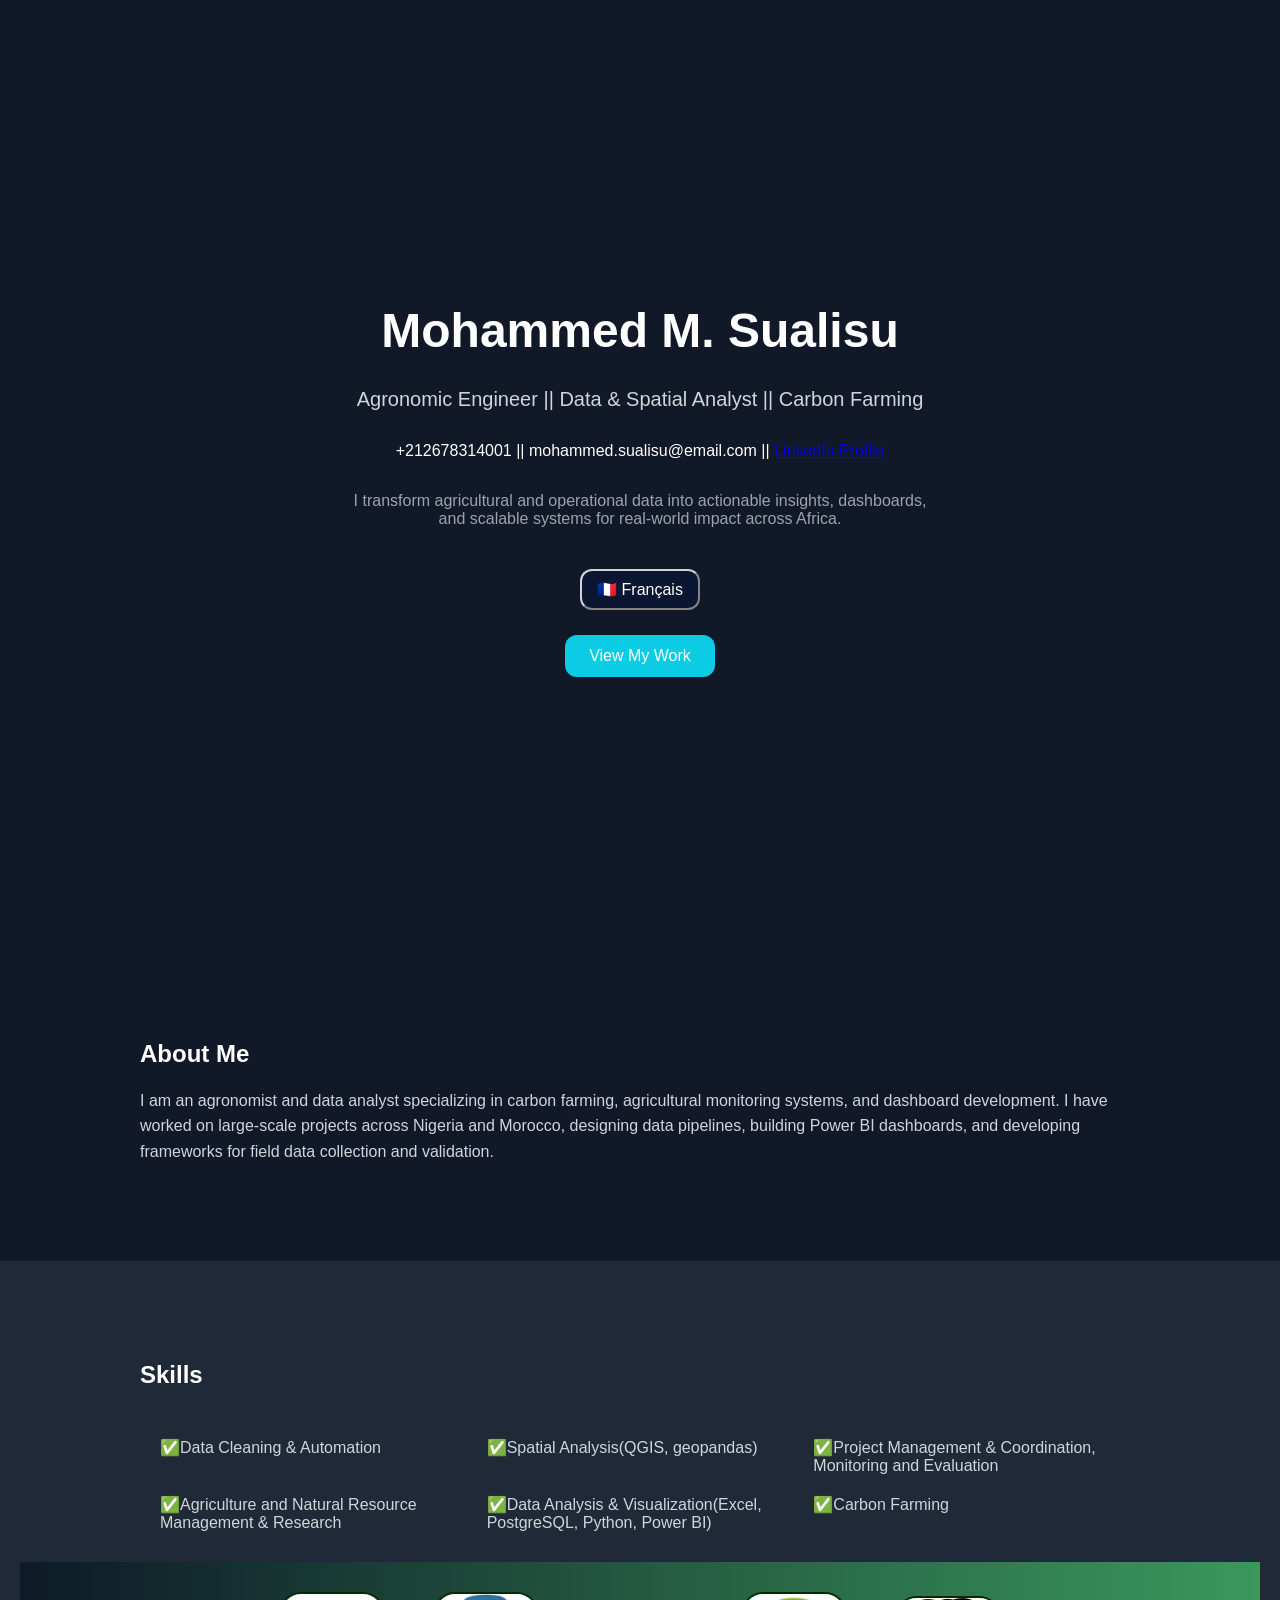
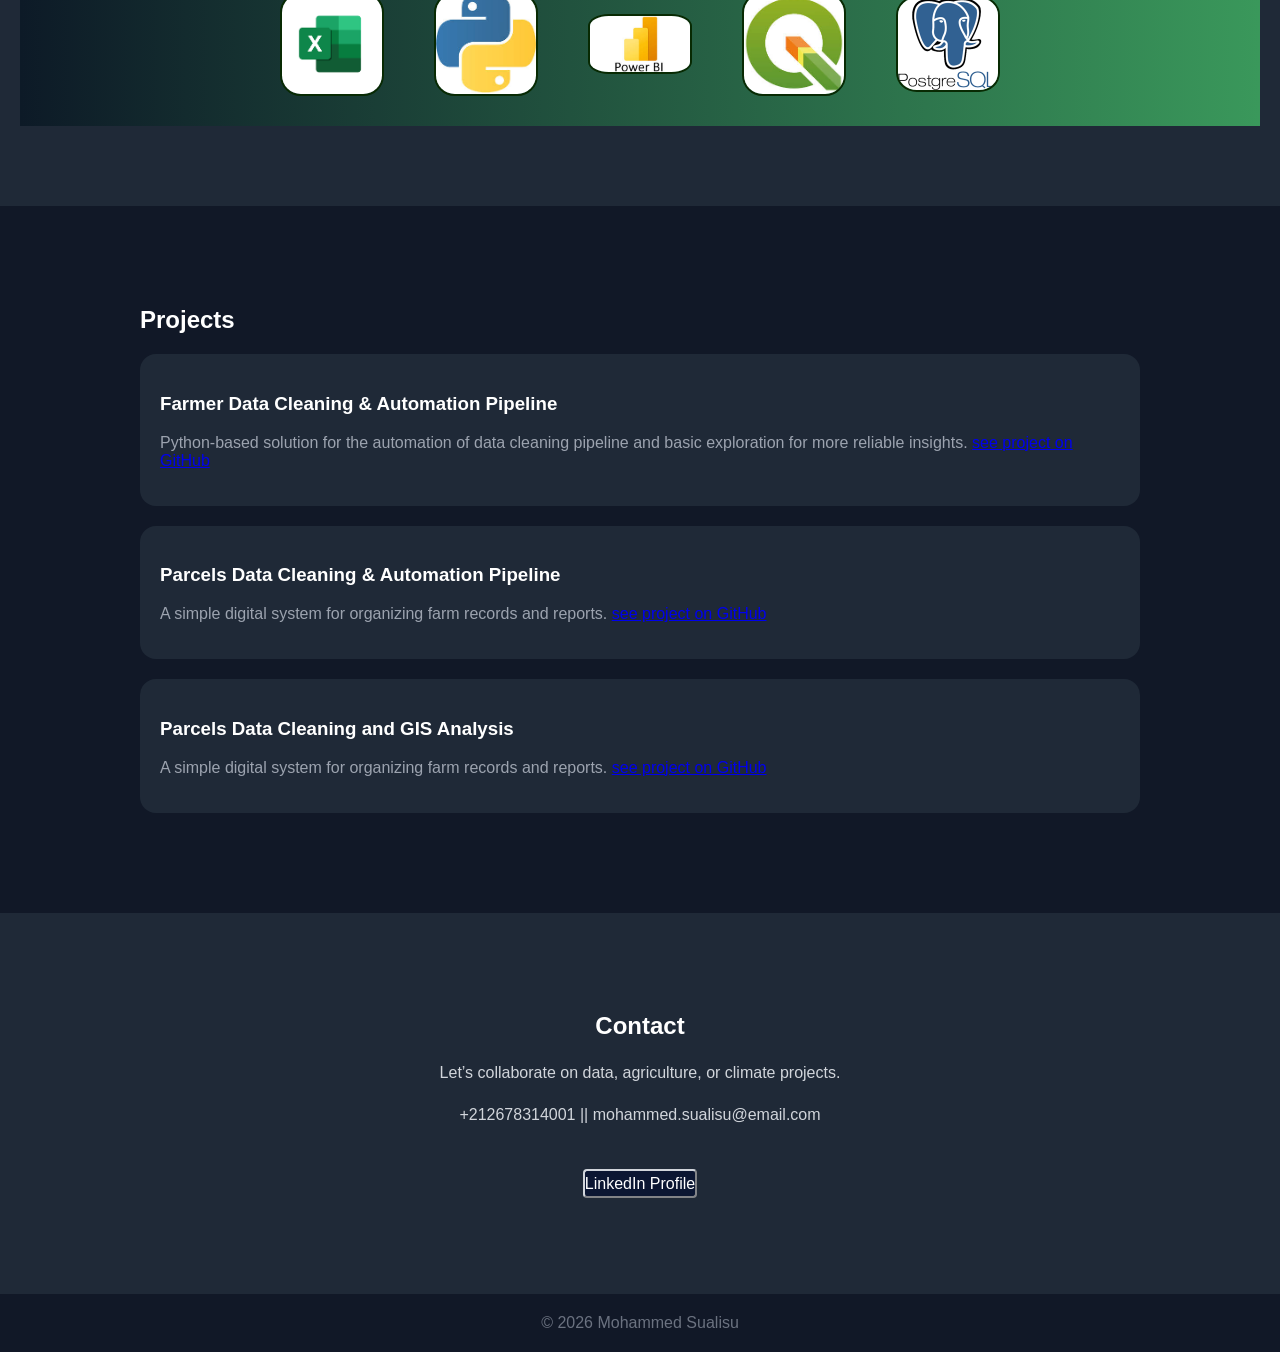
==== index.html @ 823bf93a "Set index.html and language structure" ====
<!DOCTYPE html>
<html lang="en">
<head>
  <meta charset="UTF-8">
  <meta name="viewport" content="width=device-width, initial-scale=1.0">
  <title>Mohammed Sualisu | Data Analyst & Agronomist</title>
  <link rel="stylesheet" href="style_real.css">
</head>

<body>

  <!-- Hero Section -->
  <section class="hero">
    <h1>Mohammed M. Sualisu</h1>
    <p class="subtitle"> Agronomic Engineer || Data & Spatial Analyst || Carbon Farming</p>
     <p>+212678314001 || mohammed.sualisu@email.com || <a href="https://www.linkedin.com/in/mohammed-sualisu/" target="_blank">LinkedIn Profile</a></p>
    <p class="description">
      I transform agricultural and operational data into actionable insights, dashboards, and scalable systems for real-world impact across Africa.
    </p>
    <a href="french.html" class="btn_1">🇫🇷 Français</a>
    <a href="#projects" class="btn">View My Work</a>
  </section>

  <!-- About Section -->
  <section class="about">
    <div class="container">
      <h2>About Me</h2>
      <p>
        I am an agronomist and data analyst specializing in carbon farming, agricultural monitoring systems, and dashboard development. 
        I have worked on large-scale projects across Nigeria and Morocco, designing data pipelines, building Power BI dashboards, 
        and developing frameworks for field data collection and validation.
      </p>
    </div>
  </section>


  <!-- Skills Section -->
  <section class="skills">
    <div class="container">
      <h2>Skills</h2>
      <div class="skills-grid">
        <div>✅Data Cleaning & Automation</div>
        <div>✅Spatial Analysis(QGIS, geopandas)</div>
        <div>✅Project Management & Coordination, Monitoring and Evaluation</div>
        <div>✅Agriculture and Natural Resource Management & Research</div>
        <div>✅Data Analysis & Visualization(Excel, PostgreSQL, Python, Power BI)</div>
        <div>✅Carbon Farming</div>
      </div>
    </div>
    <div class="skills-logos">
        <img src="excel.png" alt="Excel logo">
        <img src="python logo.jpeg" alt="Python logo">
        <img src="power bi logo.jpeg" alt="Power BI logo">
        <img src="qgis_logo.jpeg" alt="QGIS logo">
        <img src="postgresql.png" alt="PostgreSQL logo">
    </div>
  </section>

  <!-- Projects Section -->
  <section id="projects" class="projects">
    <div class="container">
      <h2>Projects</h2>

      <div class="project-card">
            <h3>Farmer Data Cleaning & Automation Pipeline</h3>
                <p>Python-based solution for the automation of data
             cleaning  pipeline and basic exploration for more reliable insights.
             <a href="https://github.com/mohammedmsualisu-lab/farmer-data-pipeline" 
             target="_blank" class="link-box">see project on GitHub</a>
                </p>
      </div>

      <div class="project-card">
        <h3>Parcels Data Cleaning & Automation Pipeline</h3>
            <p>A simple digital system for organizing farm records and reports.
            <a href="https://github.com/mohammedmsualisu-lab/parcels-data-pipeline" 
            target="_blank">see project on GitHub</a></p>
      </div>

      <div class="project-card">
        <h3>Parcels Data Cleaning and GIS Analysis</h3>
        <p>A simple digital system for organizing farm records and reports.
            <a href="https://github.com/mohammedmsualisu-lab/parcels-data-pipeline" 
            target="_blank">see project on GitHub</a></p>

      </div>

    </div>
  </section>

  <!-- Contact Section -->
  <section class="contact">
    <h2>Contact</h2>
    <p>Let’s collaborate on data, agriculture, or climate projects.</p>
     <p>+212678314001 || mohammed.sualisu@email.com</p>
    <p><a href="https://www.linkedin.com/in/mohammed-sualisu/" target="_blank" class="lnk">LinkedIn Profile</a></p>
  </section>

  <footer>
    © 2026 Mohammed Sualisu
  </footer>

</body>
</html>
---- style_real.css ----
/* Global styles */
body {
  margin: 0;
  font-family: Arial, sans-serif;
  background-color: #111827;
  color: white;
}

/* Containers */
.container {
  max-width: 1000px;
  margin: auto;
  padding: 0 20px;
  
}

/* Hero Section */
.hero {
  min-height: 100vh;
  display: flex;
  flex-direction: column;
  justify-content: center;
  align-items: center;
  text-align: center;
  padding: 20px;
}

.hero h1 {
  font-size: 48px;
  margin-bottom: 10px;
}

.subtitle {
  font-size: 20px;
  color: #d1d5db;
  margin-bottom: 15px;
}

.description {
  max-width: 600px;
  color: #9ca3af;
}

.lnk {
      margin-top: 25px;
  background-color: #0b1632;
  padding: auto;
  border-radius: 4px;
  text-decoration: none;
  color: white;
  border: 2px solid #d1d5db;
  display: inline-block;
  transition: 0.6s;
  border-style: outset; 
}

.lnk:hover {
  background-color: #5fb27d;
}

.btn {
  margin-top: 25px;
  background-color: #0ccbe4;
  padding: 12px 24px;
  border-radius: 12px;
  text-decoration: none;
  color: white;
  display: inline-block;
  transition: 0.3s;
}

.btn_1 {
  margin-top: 25px;
  background-color: #0b1632;
  padding: 9px 15px;
  border-radius: 12px;
  text-decoration: none;
  color: white;
  border: 2px solid #d1d5db;
  display: inline-block;
  transition: 0.6s;
  border-style: outset;
}

.btn:hover {
  background-color: #4ade80;
}

.btn_1:hover {
  background-color: #5fb27d;
}

/* Sections */
section {
  padding: 80px 20px;
}

.about p,
.contact p {
  color: #d1d5db;
  line-height: 1.6;
}

/* Skills */
.skills {
  background-color: #1f2937;
  
}

.skills-grid {
  display: grid;
  grid-template-columns: repeat(2, 1fr);
  gap: 20px;
  color: #d1d5db;
  padding: 30px 20px;
  font-size: 16px;
}

@media (min-width: 768px) {
  .skills-grid {
    grid-template-columns: repeat(3, 1fr);
  }
}

.skills-logos {
  display: flex;
  gap: 50px;
  align-items: center;
  flex-wrap: wrap;
  justify-content: center;
  background: linear-gradient(to right, #0d1a27, #3a985b);
  align-items: center;
  padding: 30px 10px;

}

.skills-logos img {
  width: 100px;        /* control logo size */
  height: auto;
  text-align: center;
  border-radius: 20%;
  cursor: pointer;
  border: 2px solid #082a03;
  background-image: radial-gradient(circle, #5c0067 0%, #00d4ff 100%);
  transition: transform 0.2s ease, opacity 0.2s ease;
  
}

.skills-logos img:hover {
  transform: scale(1.2);
  opacity: 0.85;
}

/* Projects */
.project-card {
  background-color: #1f2937;
  padding: 20px;
  border-radius: 16px;
  margin-bottom: 20px;
}

.project-card p {
  color: #9ca3af;
}

/* Contact */
.contact {
  background-color: #1f2937;
  text-align: center;
}

/* Footer */
footer {
  text-align: center;
  padding: 20px;
  color: #6b7280;
}
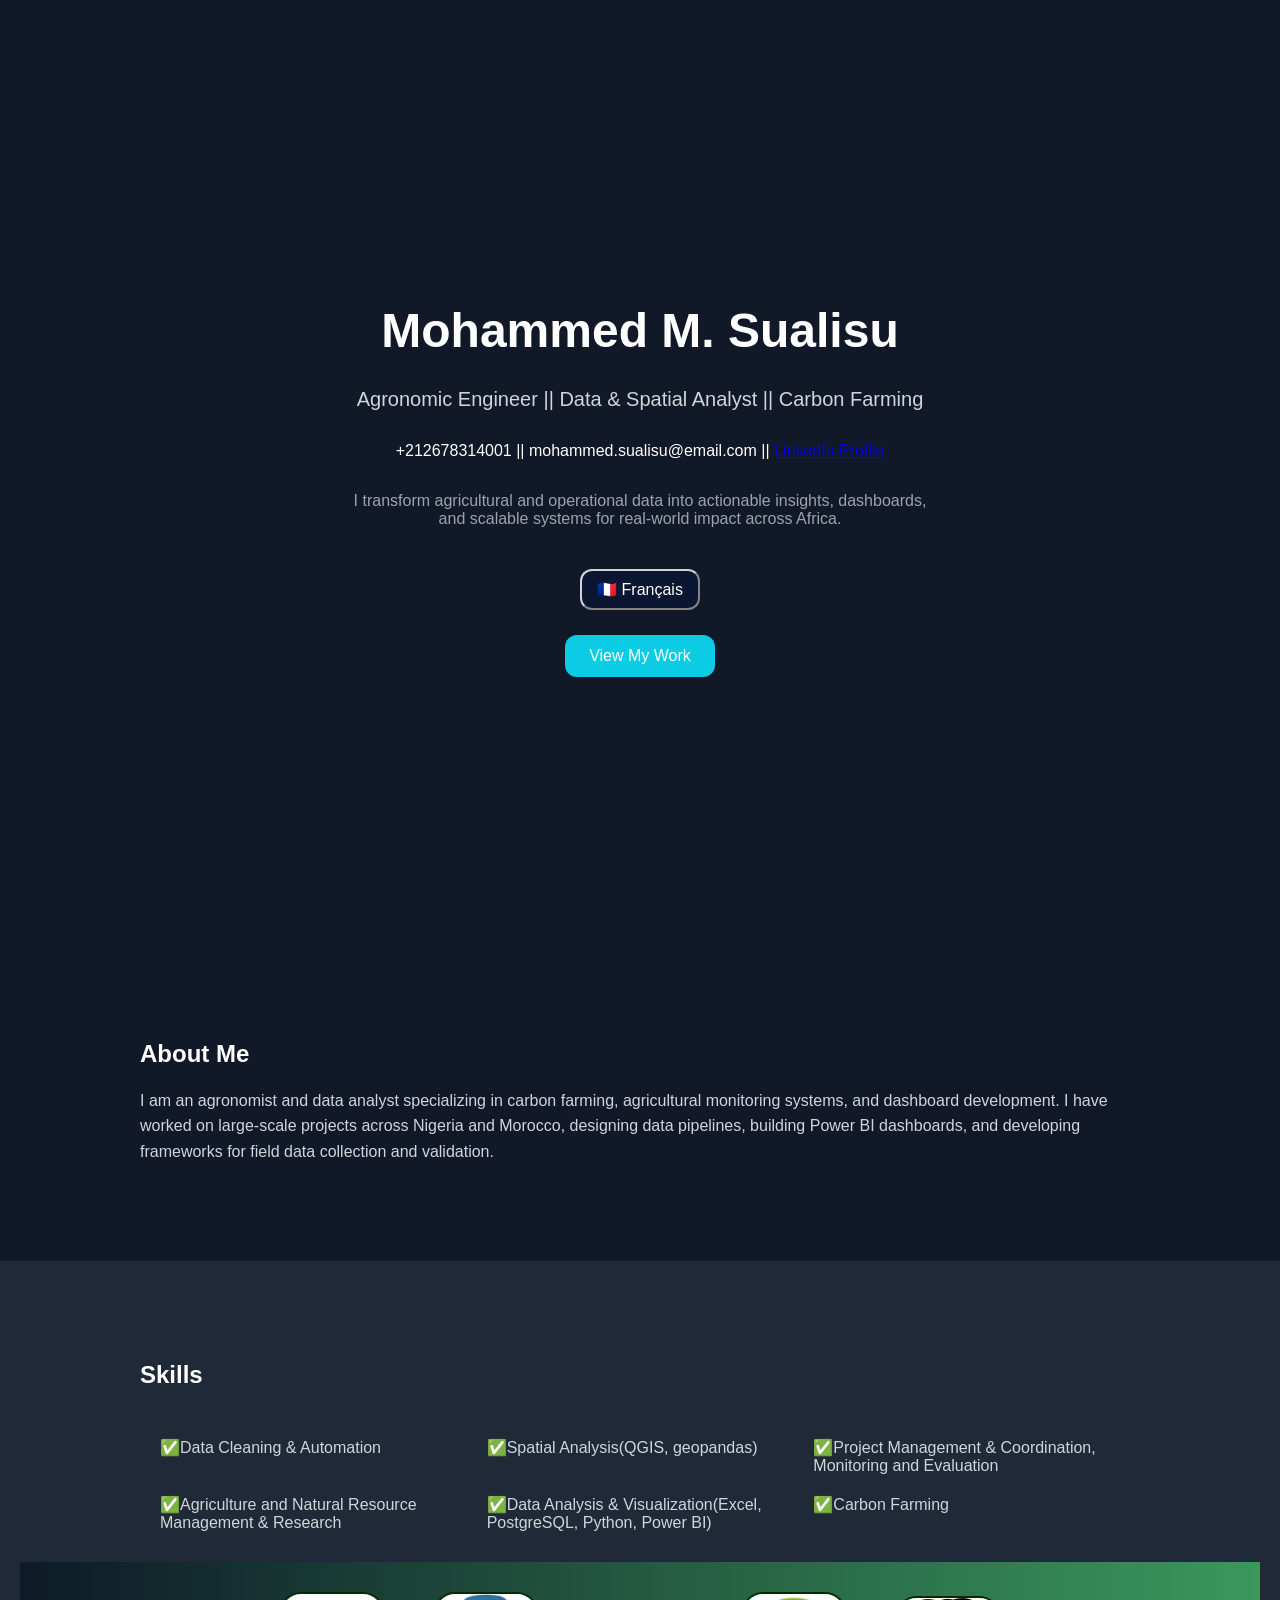
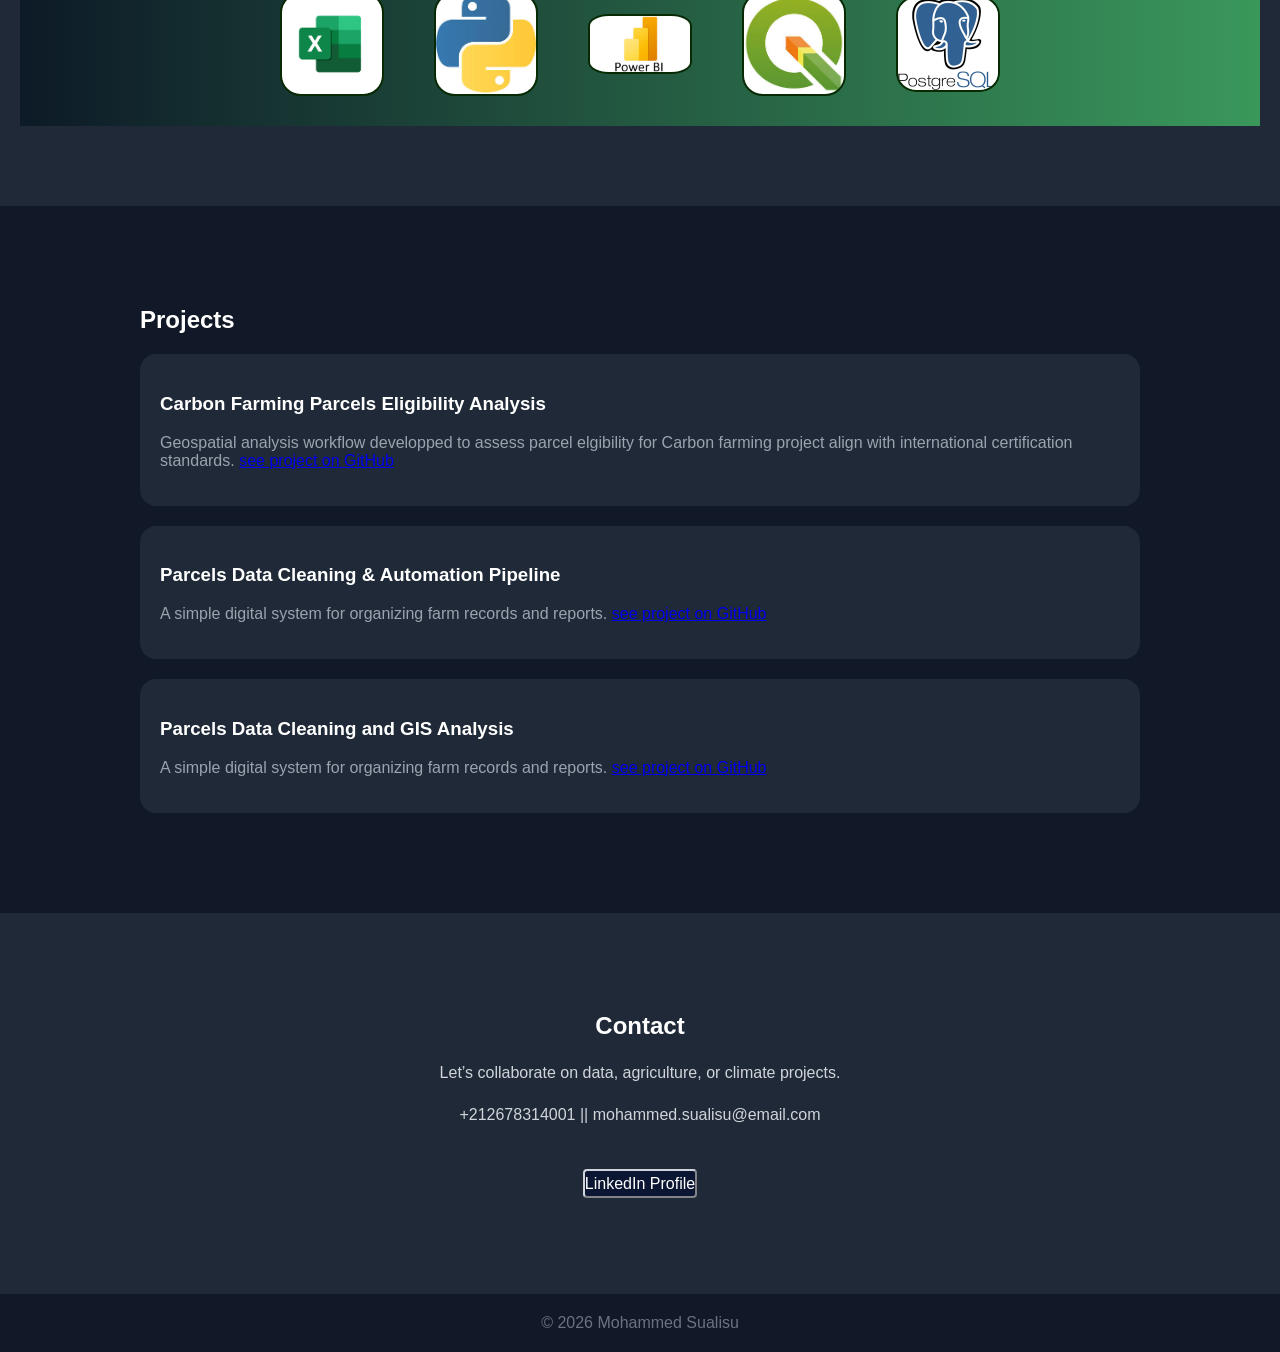
==== commit 327ba2ba: "new project added" ====
--- a/index.html
+++ b/index.html
@@ -13,7 +13,7 @@
   <section class="hero">
     <h1>Mohammed M. Sualisu</h1>
     <p class="subtitle"> Agronomic Engineer || Data & Spatial Analyst || Carbon Farming</p>
-     <p>+212678314001 || mohammed.sualisu@email.com || <a href="https://www.linkedin.com/in/mohammed-sualisu/" target="_blank">LinkedIn Profile</a></p>
+     <p>+212678314001 || mohammed.sualisu@email.com || <a href="https://www.linkedin.com/in/m-sualisu-mohammed-2a2578202/" target="_blank">LinkedIn Profile</a></p>
     <p class="description">
       I transform agricultural and operational data into actionable insights, dashboards, and scalable systems for real-world impact across Africa.
     </p>
@@ -62,10 +62,10 @@
       <h2>Projects</h2>
 
       <div class="project-card">
-            <h3>Farmer Data Cleaning & Automation Pipeline</h3>
-                <p>Python-based solution for the automation of data
-             cleaning  pipeline and basic exploration for more reliable insights.
-             <a href="https://github.com/mohammedmsualisu-lab/farmer-data-pipeline" 
+            <h3>Carbon Farming Parcels Eligibility Analysis</h3>
+                <p>Geospatial analysis workflow developped to assess parcel elgibility for Carbon farming
+                  project align with international certification standards.
+             <a href="https://github.com/mohammedmsualisu-lab/Parcel-Eligibility-Analysis.git" 
              target="_blank" class="link-box">see project on GitHub</a>
                 </p>
       </div>
@@ -93,7 +93,7 @@
     <h2>Contact</h2>
     <p>Let’s collaborate on data, agriculture, or climate projects.</p>
      <p>+212678314001 || mohammed.sualisu@email.com</p>
-    <p><a href="https://www.linkedin.com/in/mohammed-sualisu/" target="_blank" class="lnk">LinkedIn Profile</a></p>
+    <p><a href="https://www.linkedin.com/in/m-sualisu-mohammed-2a2578202/" target="_blank" class="lnk">LinkedIn Profile</a></p>
   </section>
 
   <footer>
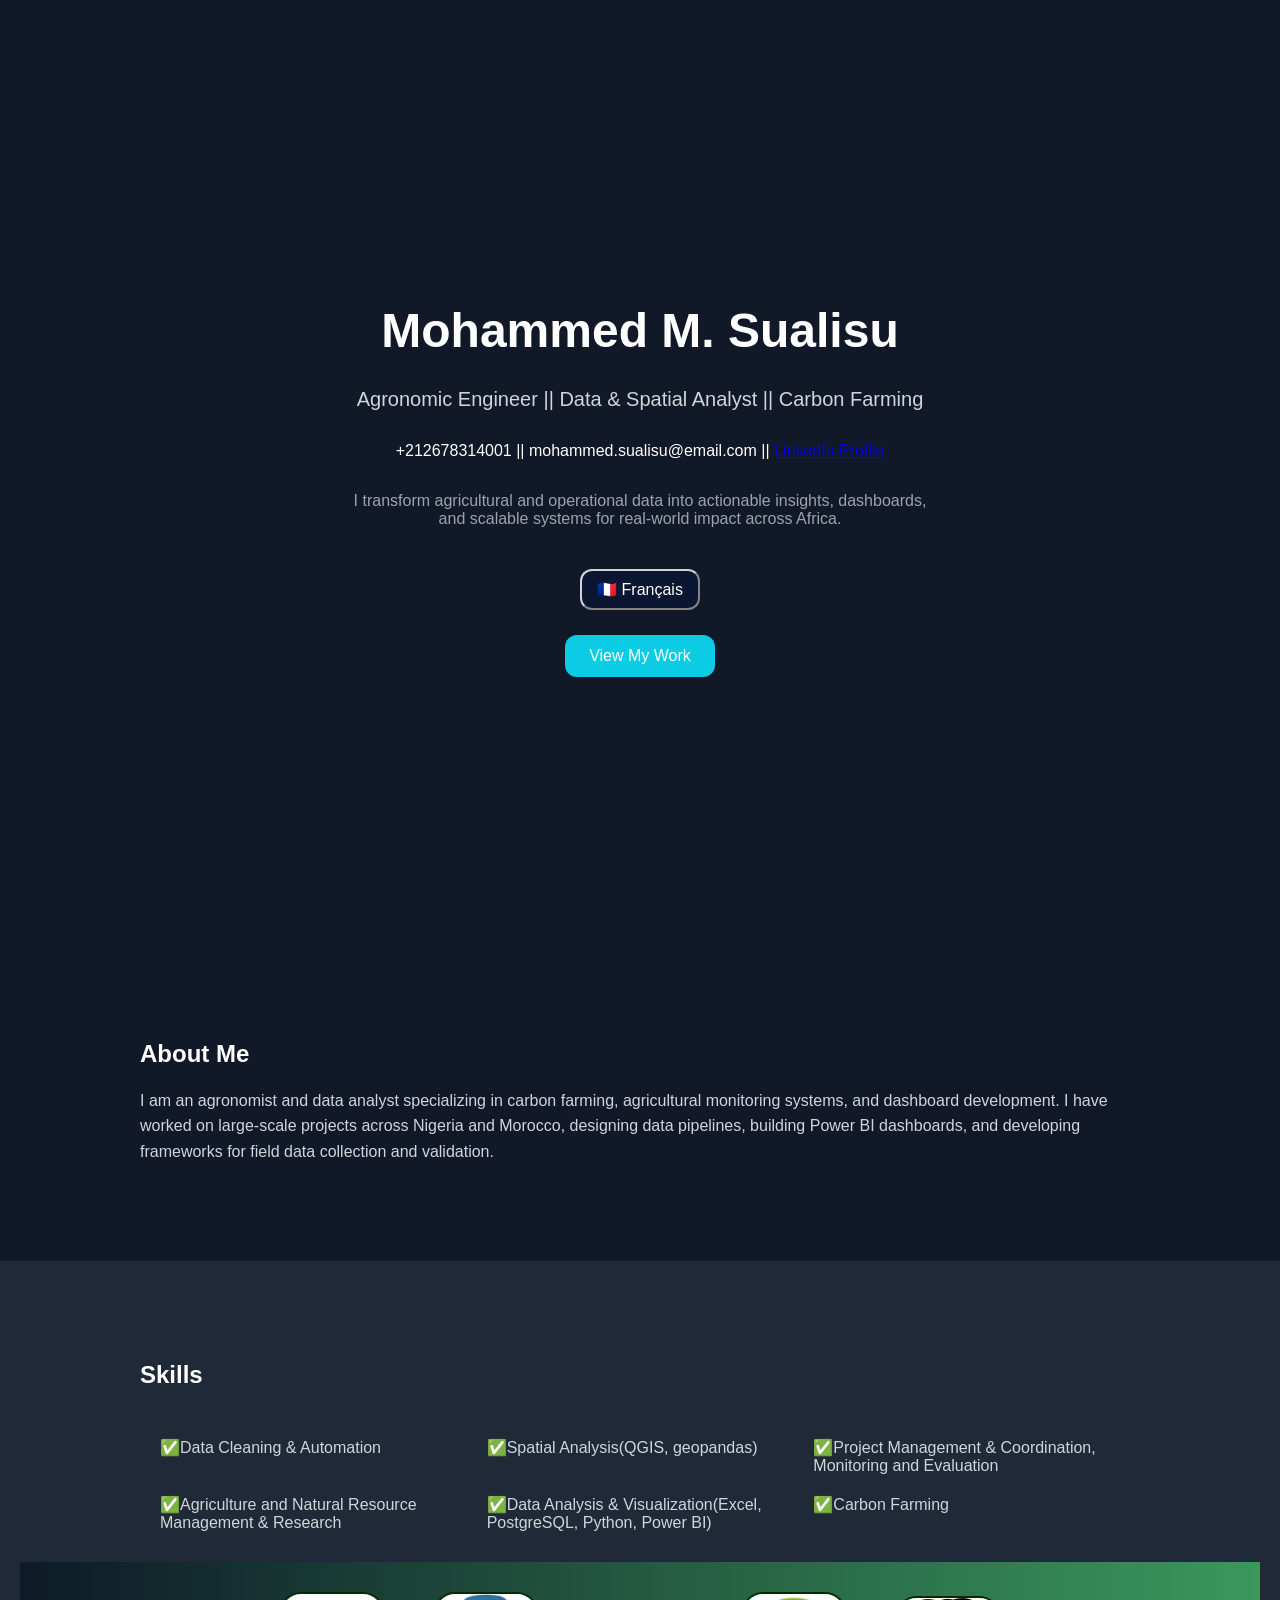
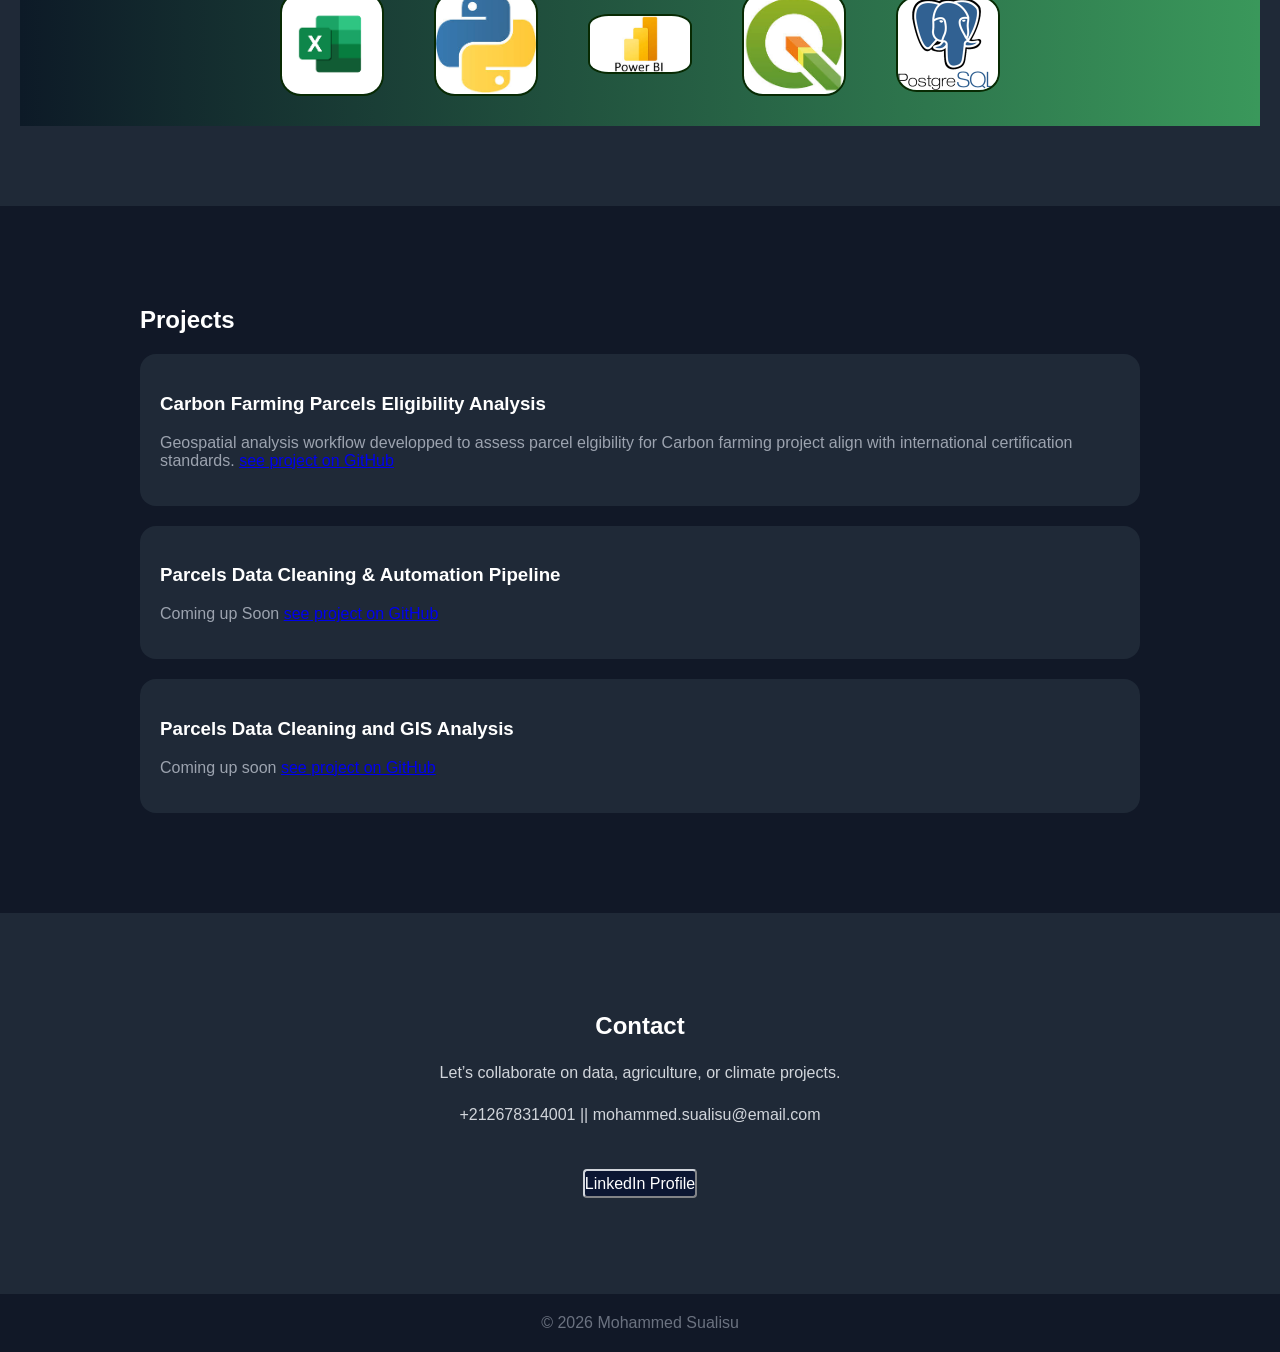
==== commit 30ef11fc: "new update" ====
--- a/index.html
+++ b/index.html
@@ -72,15 +72,15 @@
 
       <div class="project-card">
         <h3>Parcels Data Cleaning & Automation Pipeline</h3>
-            <p>A simple digital system for organizing farm records and reports.
-            <a href="https://github.com/mohammedmsualisu-lab/parcels-data-pipeline" 
+            <p>Coming up Soon
+            <a href="https://github.com/mohammedmsualisu-lab/" 
             target="_blank">see project on GitHub</a></p>
       </div>
 
       <div class="project-card">
         <h3>Parcels Data Cleaning and GIS Analysis</h3>
-        <p>A simple digital system for organizing farm records and reports.
-            <a href="https://github.com/mohammedmsualisu-lab/parcels-data-pipeline" 
+        <p>Coming up soon
+            <a href="https://github.com/mohammedmsualisu-lab/" 
             target="_blank">see project on GitHub</a></p>
 
       </div>
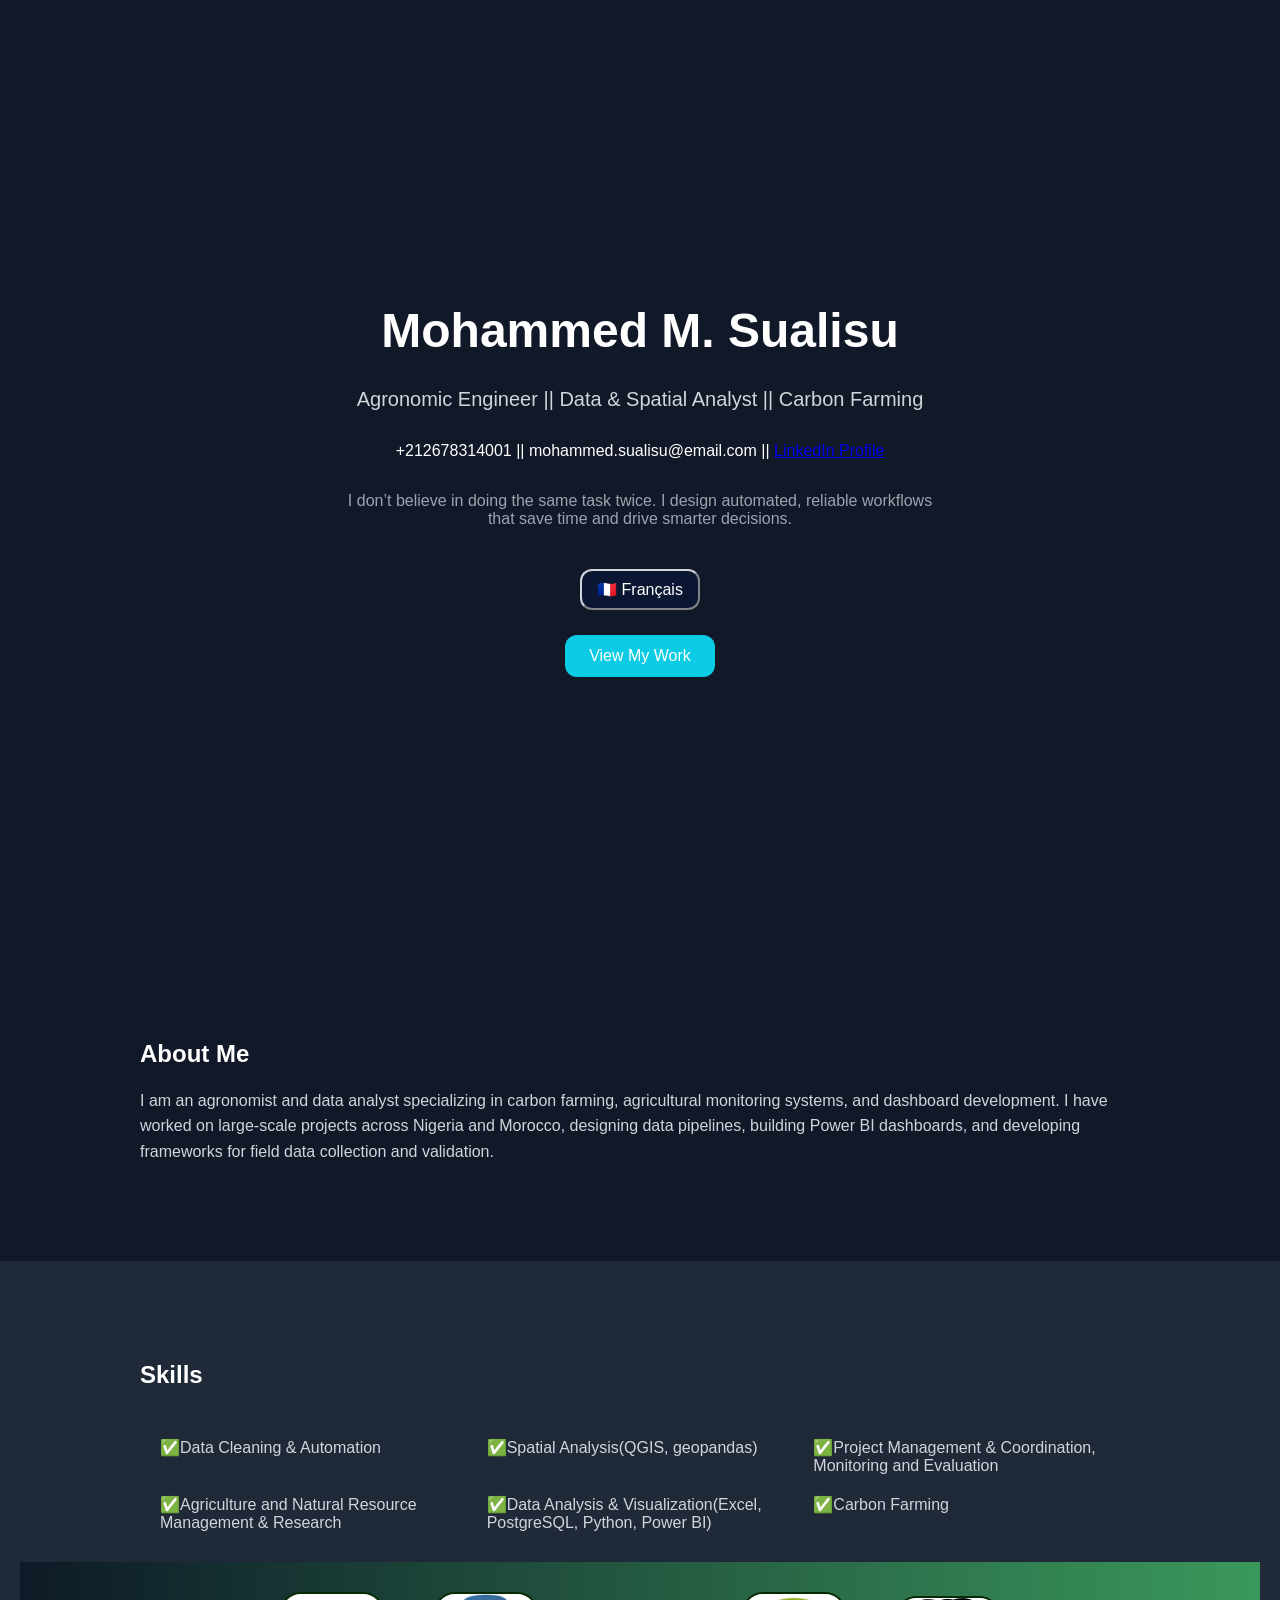
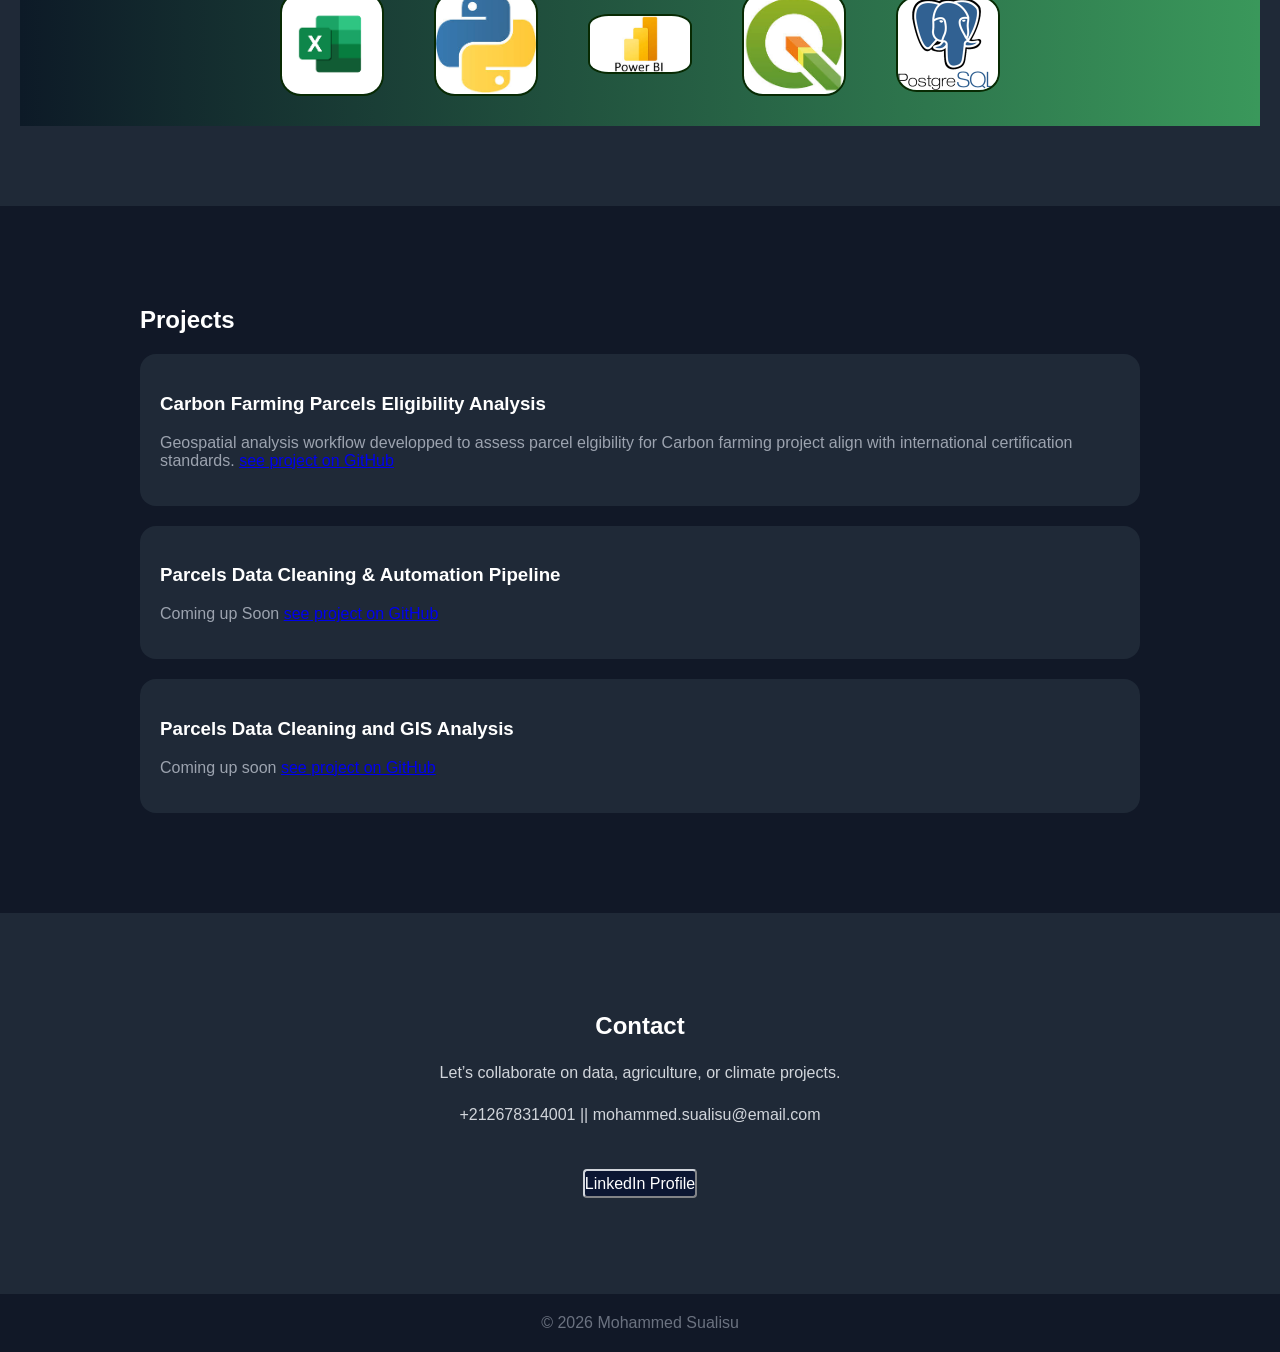
==== commit 71707f55: "update" ====
--- a/index.html
+++ b/index.html
@@ -15,7 +15,8 @@
     <p class="subtitle"> Agronomic Engineer || Data & Spatial Analyst || Carbon Farming</p>
      <p>+212678314001 || mohammed.sualisu@email.com || <a href="https://www.linkedin.com/in/m-sualisu-mohammed-2a2578202/" target="_blank">LinkedIn Profile</a></p>
     <p class="description">
-      I transform agricultural and operational data into actionable insights, dashboards, and scalable systems for real-world impact across Africa.
+     I don’t believe in doing the same task twice. I design automated, 
+     reliable workflows that save time and drive smarter decisions.
     </p>
     <a href="french.html" class="btn_1">🇫🇷 Français</a>
     <a href="#projects" class="btn">View My Work</a>
@@ -73,7 +74,7 @@
       <div class="project-card">
         <h3>Parcels Data Cleaning & Automation Pipeline</h3>
             <p>Coming up Soon
-            <a href="https://github.com/mohammedmsualisu-lab/" 
+            <a href="https://github.com/mohammedmsualisu-lab/Parcels-Data-Cleaning-Automation-Pipeline.git" 
             target="_blank">see project on GitHub</a></p>
       </div>
 
